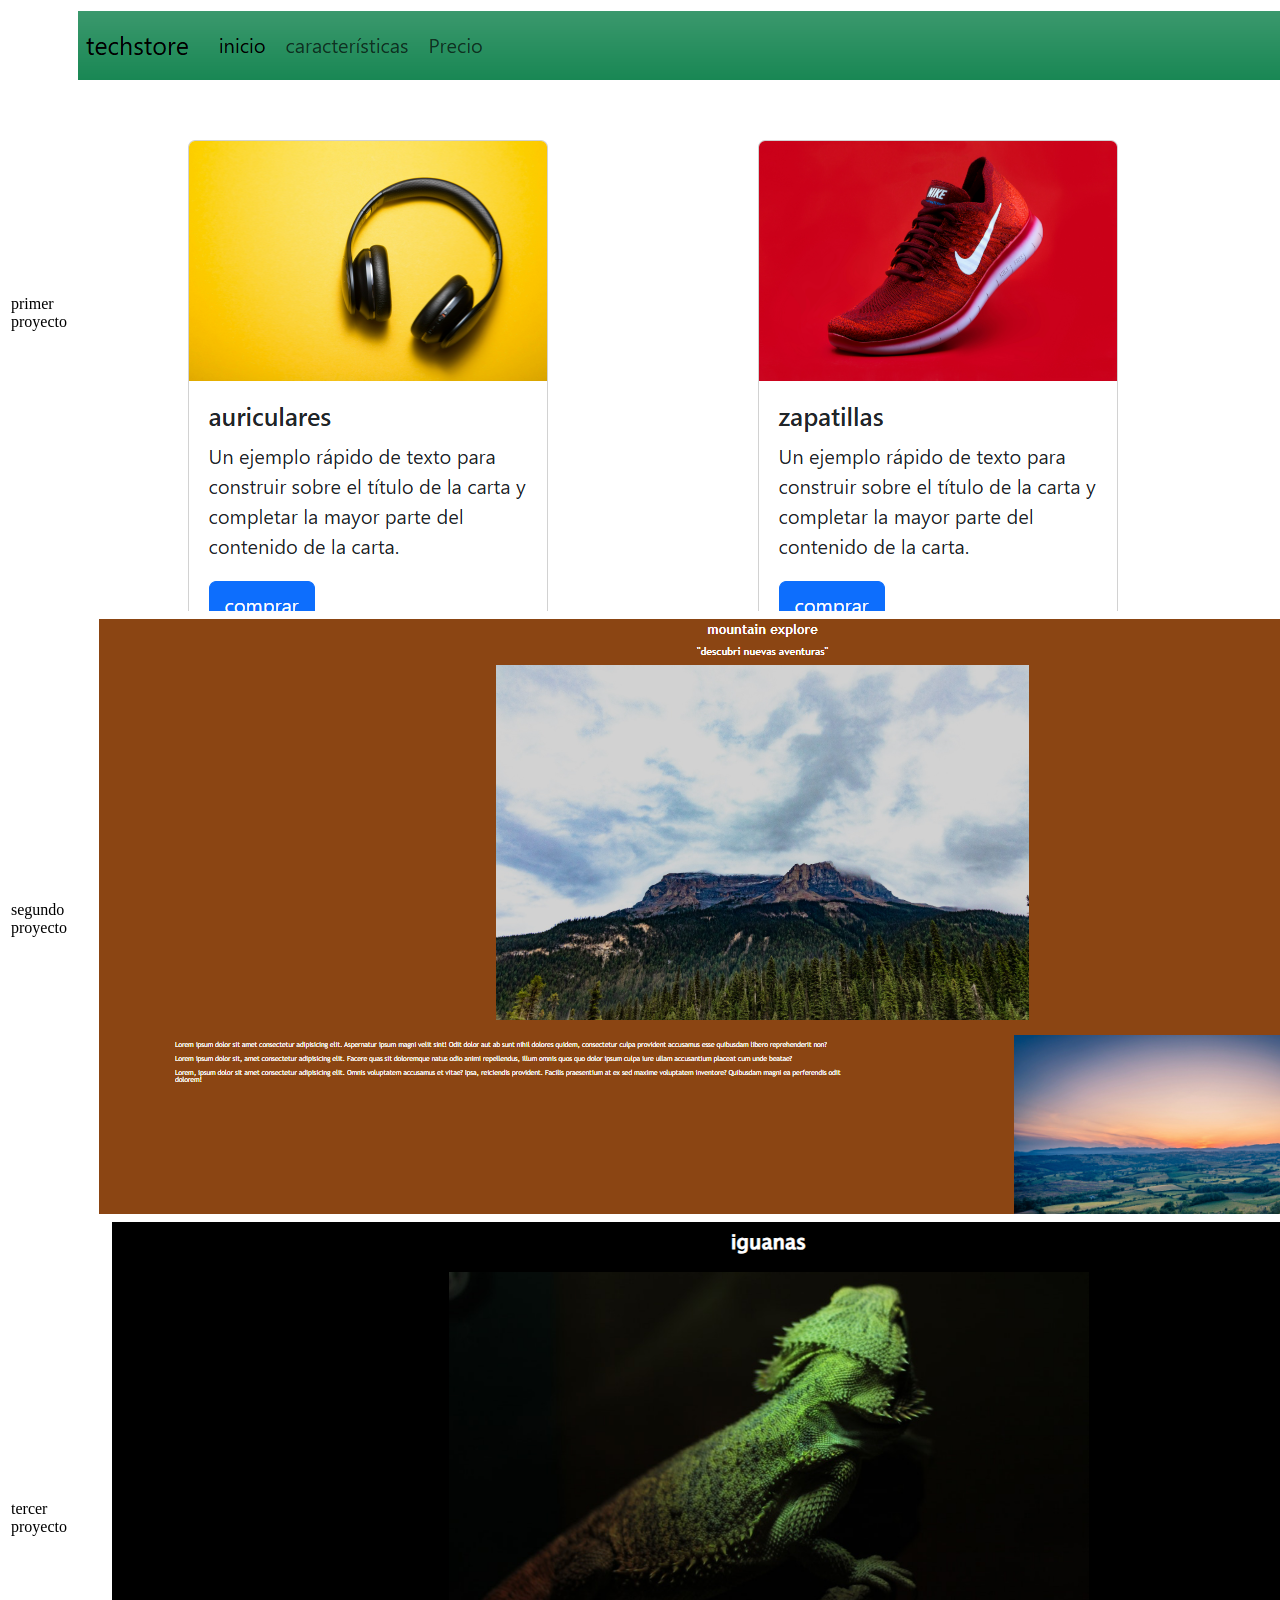
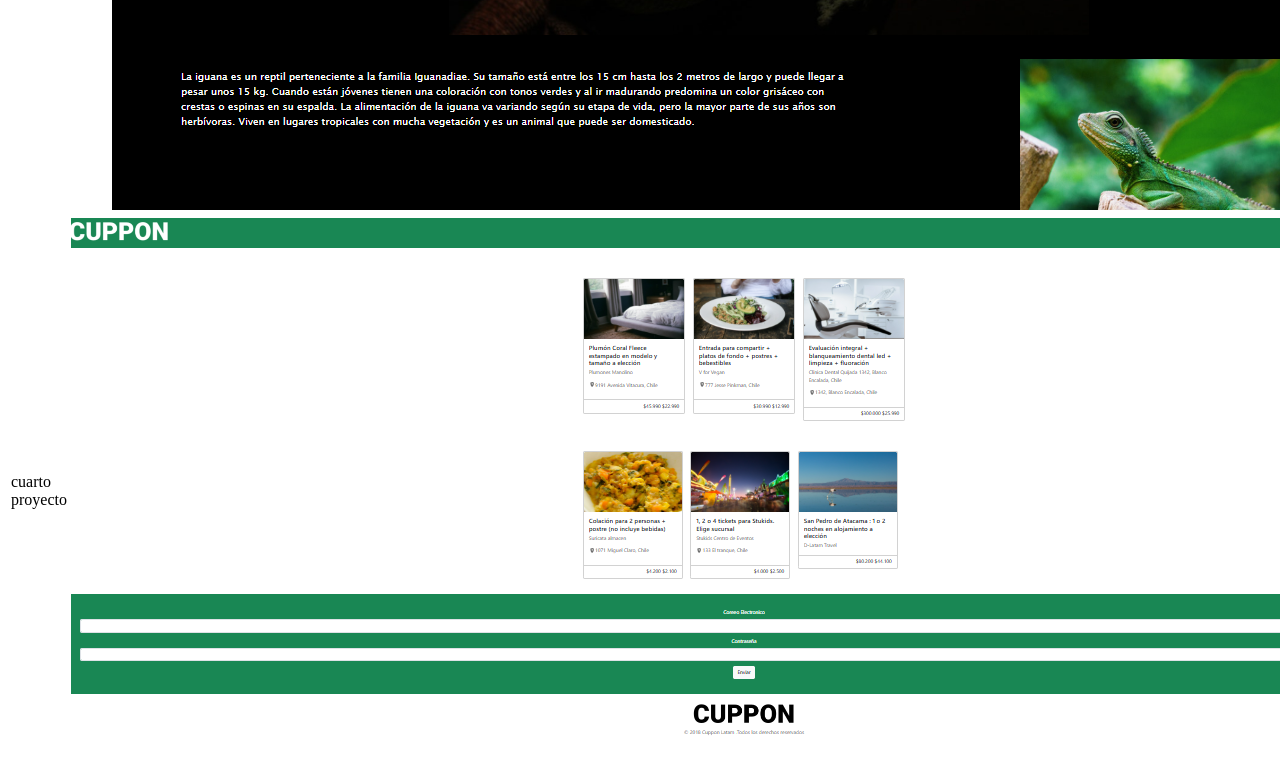
==== portafolio.html @ 471fcf3e "cambios guardados" ====
<!DOCTYPE html>
<html lang="en">
<head>
    <meta charset="UTF-8">
    <meta name="viewport" content="width=device-width, initial-scale=1.0">
    <title>portafolio</title>
</head>
<body>
    <table>
        <tr>
            <td>primer proyecto</td>
            <th><img src="./assets/img/proyecto 1.png" alt=""></th>
        </tr>
        <tr>
            <td>segundo proyecto</td>
            <th><img src="./assets/img/proyecto-2.png" alt=""></th>
        </tr>
        <tr>
            <td>tercer proyecto</td>
            <th><img src="./assets/img/desafio-3.png" alt=""></th>
        </tr>
        <tr>
            <td>cuarto proyecto</td>
            <th><img src="./assets/img/desafio-4.png" alt=""></th>
        </tr>
    </table>
</body>
</html>
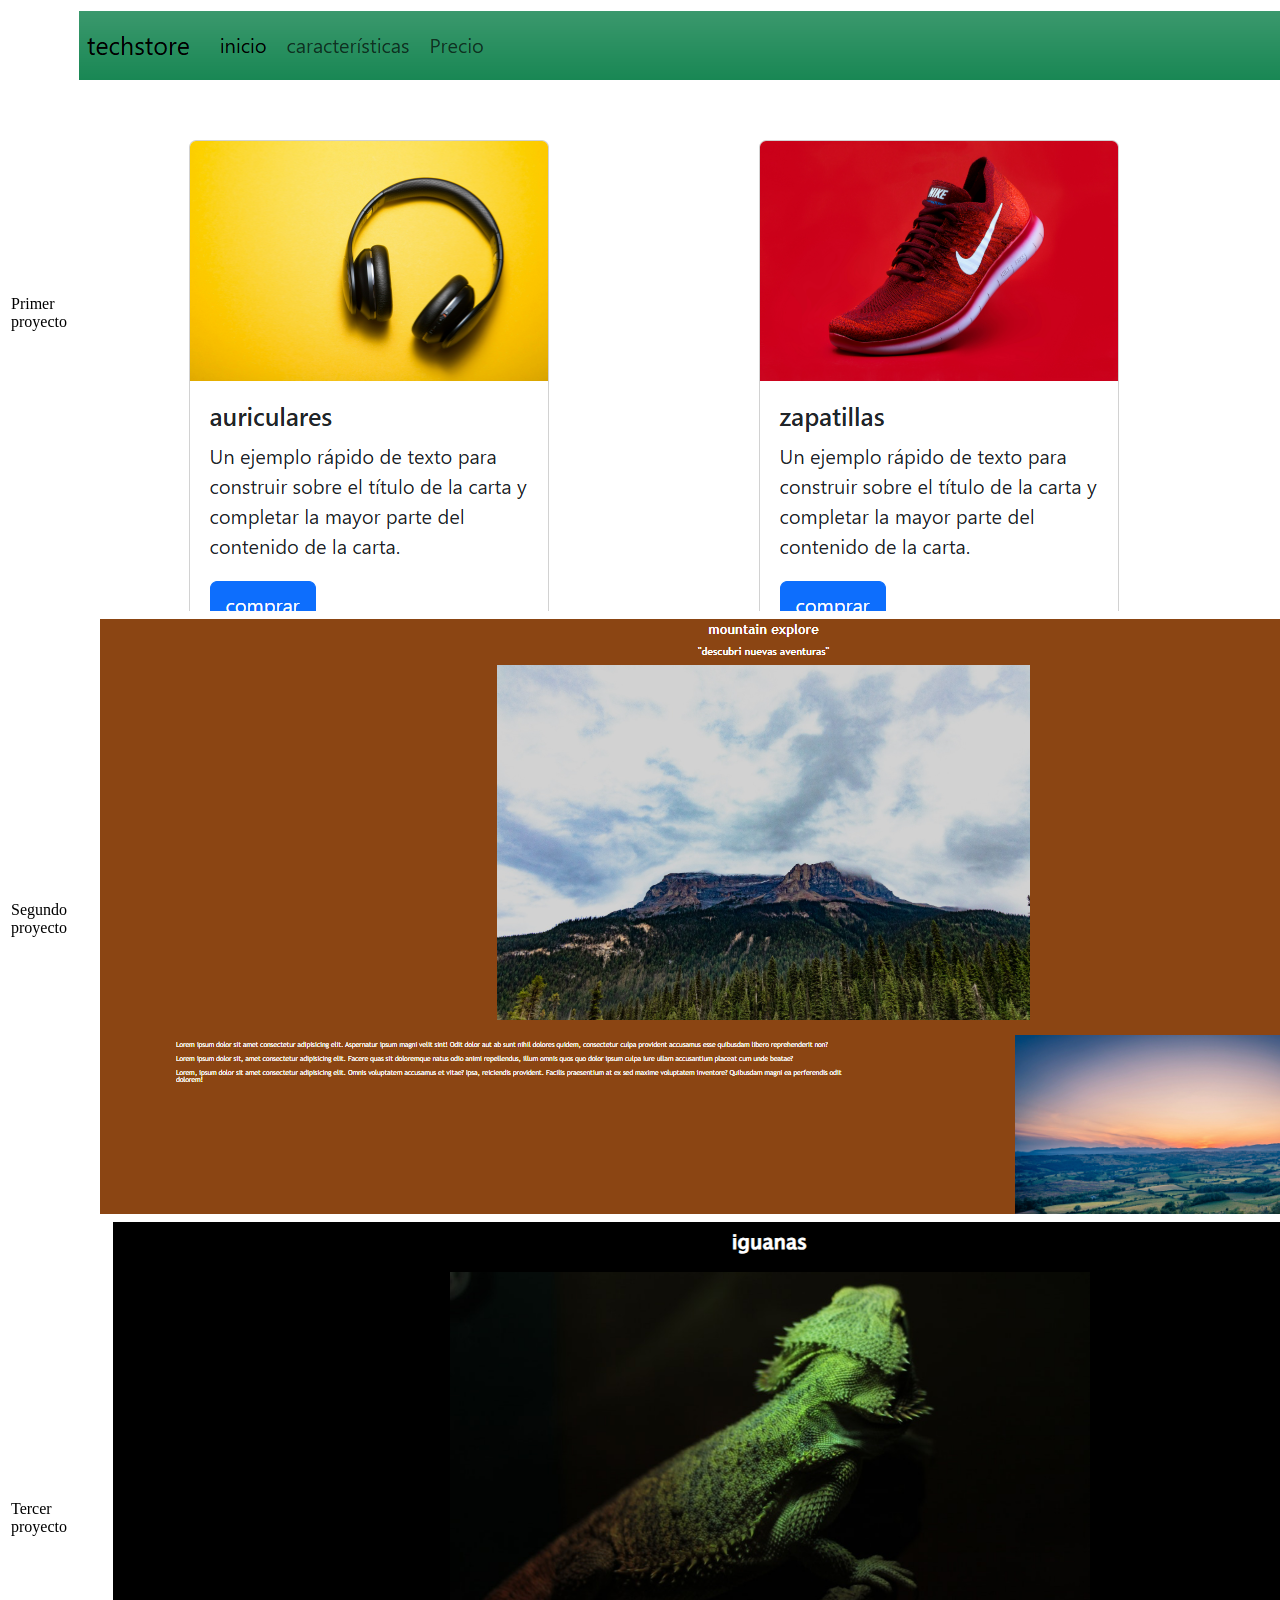
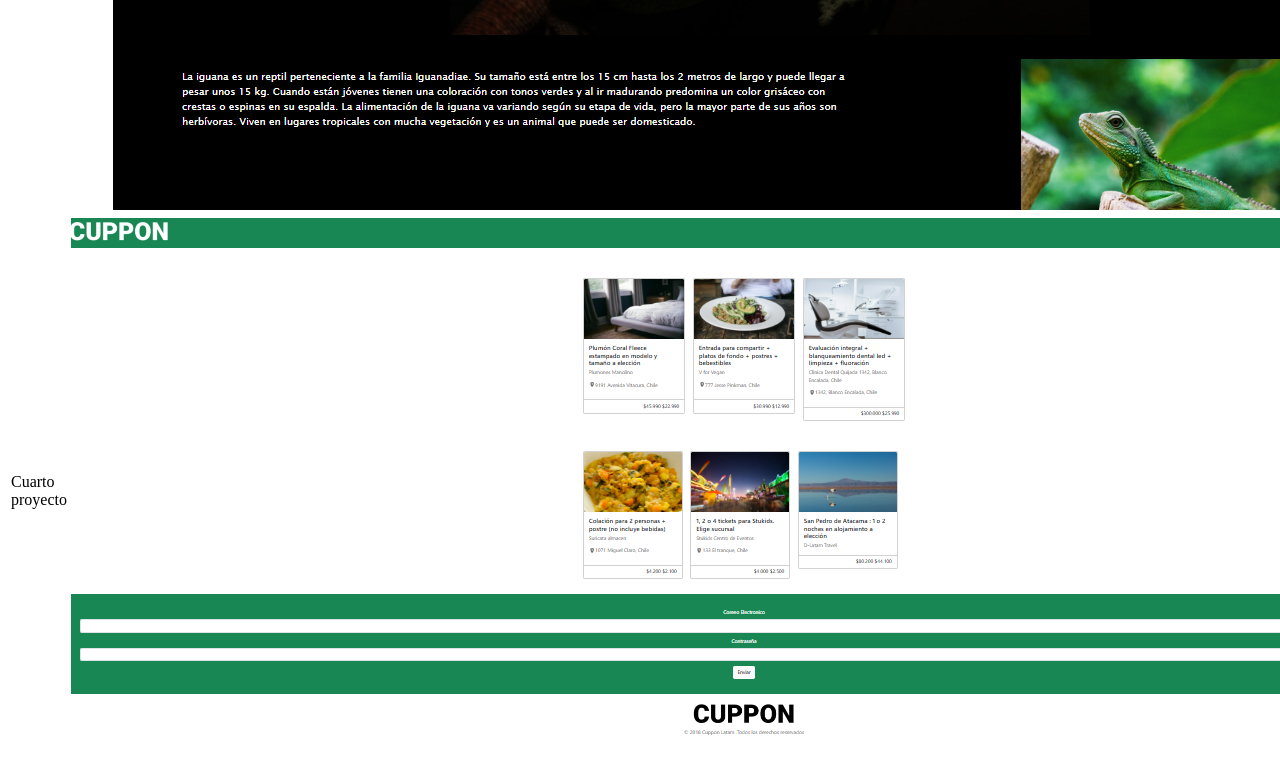
==== commit dfed8f75: "Cambios en el color del texto del navbar, cambio en la sección 'Sobre mi' reemplazando parrafos suel" ====
--- a/portafolio.html
+++ b/portafolio.html
@@ -1,26 +1,26 @@
 <!DOCTYPE html>
-<html lang="en">
+<html lang="es">
 <head>
     <meta charset="UTF-8">
     <meta name="viewport" content="width=device-width, initial-scale=1.0">
-    <title>portafolio</title>
+    <title>Portafolio</title>
 </head>
 <body>
     <table>
         <tr>
-            <td>primer proyecto</td>
+            <td>Primer proyecto</td>
             <th><img src="./assets/img/proyecto 1.png" alt=""></th>
         </tr>
         <tr>
-            <td>segundo proyecto</td>
+            <td>Segundo proyecto</td>
             <th><img src="./assets/img/proyecto-2.png" alt=""></th>
         </tr>
         <tr>
-            <td>tercer proyecto</td>
+            <td>Tercer proyecto</td>
             <th><img src="./assets/img/desafio-3.png" alt=""></th>
         </tr>
         <tr>
-            <td>cuarto proyecto</td>
+            <td>Cuarto proyecto</td>
             <th><img src="./assets/img/desafio-4.png" alt=""></th>
         </tr>
     </table>
